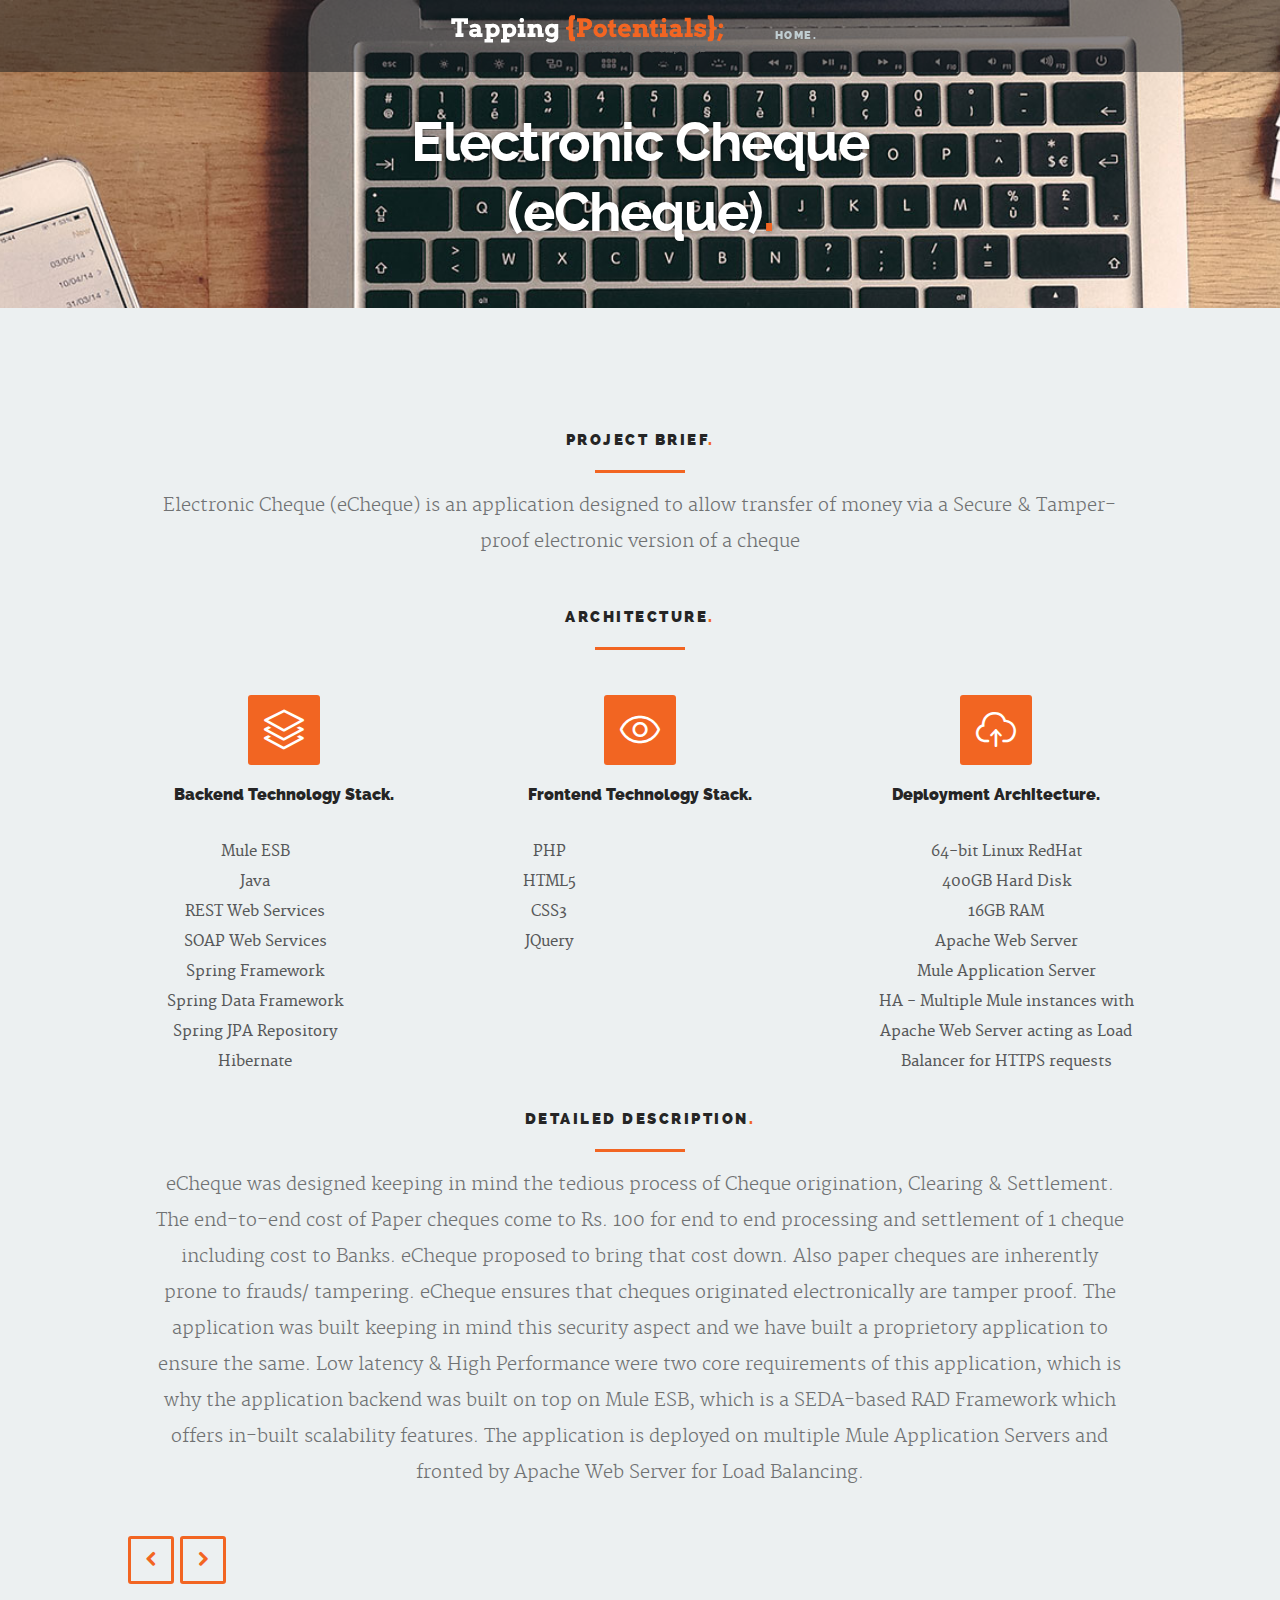
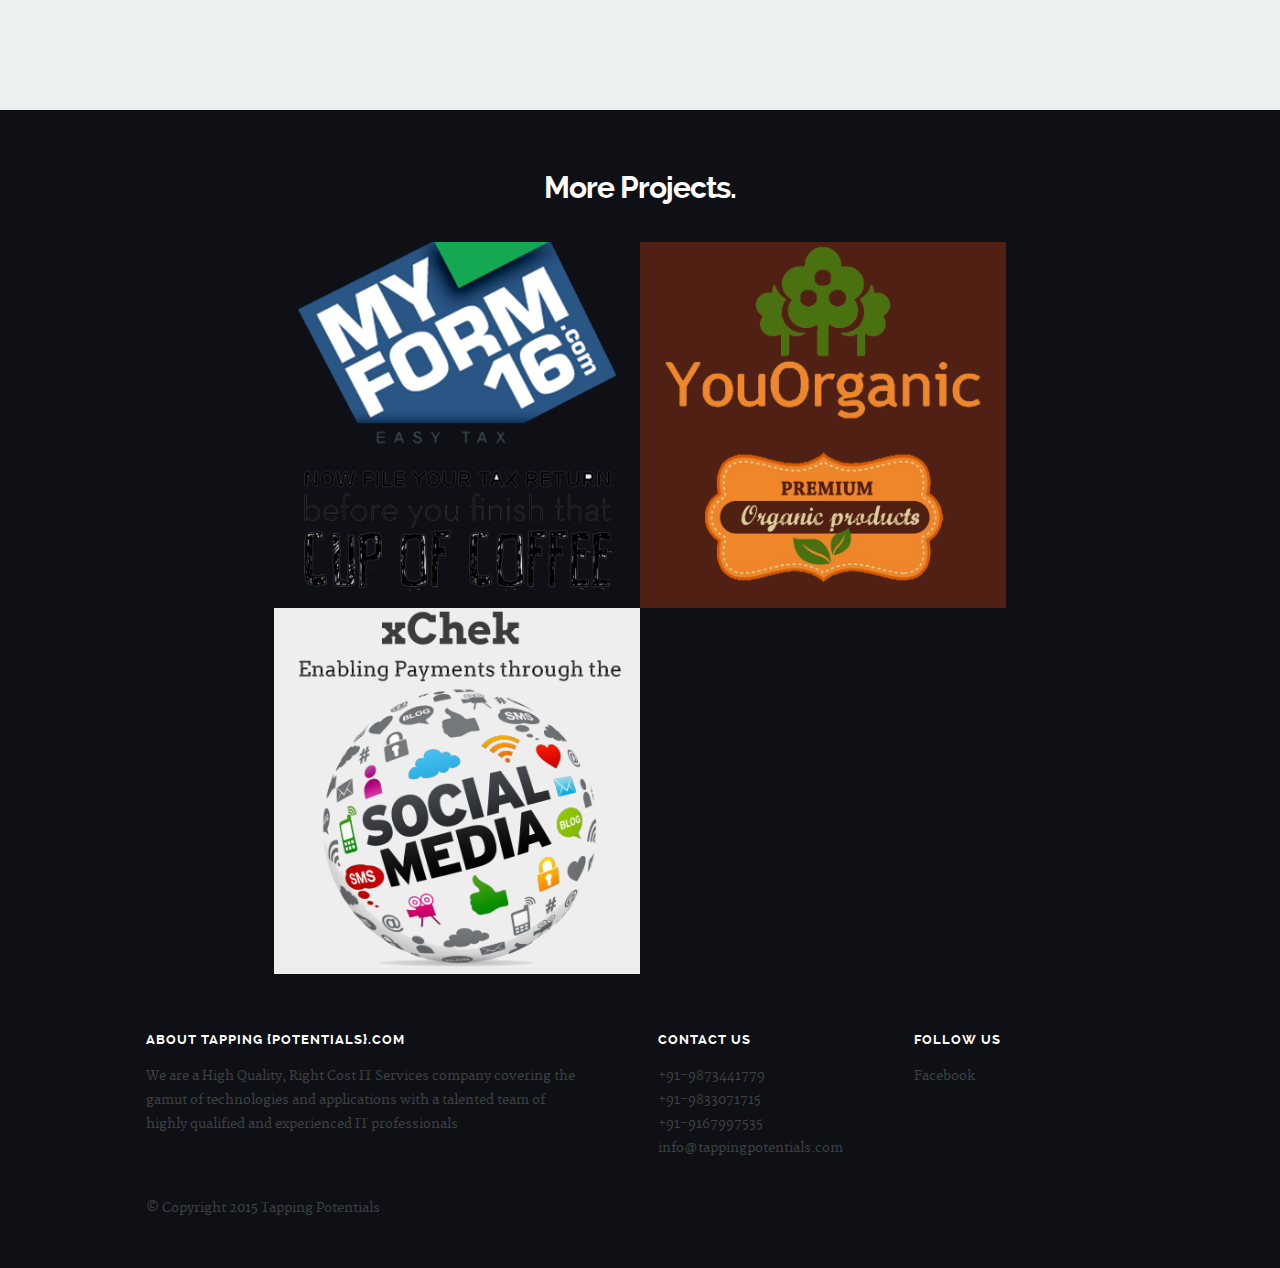
==== portfolio-echeque.html @ d3e8abca "First checkin of website" ====
<!DOCTYPE html>
<!--[if lt IE 8 ]><html class="no-js ie ie7" lang="en"> <![endif]-->
<!--[if IE 8 ]><html class="no-js ie ie8" lang="en"> <![endif]-->
<!--[if IE 9 ]><html class="no-js ie ie9" lang="en"> <![endif]-->
<!--[if (gte IE 9)|!(IE)]><!--><html class="no-js" lang="en"> <!--<![endif]-->
<head>

   <!--- Basic Page Needs
   ================================================== -->
   <meta charset="utf-8">
	<title>Portfolio - Electronic Cheque</title>
	<meta name="description" content="">  
	<meta name="author" content="">

   <!-- Mobile Specific Metas
   ================================================== -->
	<meta name="viewport" content="width=device-width, initial-scale=1, maximum-scale=1">

	<!-- CSS
    ================================================== -->
   <link rel="stylesheet" href="css/base.css">
	<link rel="stylesheet" href="css/main.css">
   <link rel="stylesheet" href="css/media-queries.css">         

   <!-- Script
   =================================================== -->
	<script src="js/modernizr.js"></script>

   <!-- Favicons
	=================================================== -->
	<link rel="shortcut icon" href="favicon.png" >

</head>

<body>

   <div id="top"></div>
   <div id="preloader"> 
	   <div id="status">
         <img src="images/loader.gif" height="60" width="60" alt="">
         <div class="loader">Loading...</div>
      </div>
   </div>

   <!-- Header
   =================================================== -->
   <header id="main-header">

   	<div class="row header-inner">

	      <div class="logo">
	         <a href="index.html">Tapping {Potentials}; - Portfolio</a>
	      </div>

	      <nav id="nav-wrap">         
	         
	         <a class="mobile-btn" href="#nav-wrap" title="Show navigation">
	         	<span class='menu-text'>Show Menu</span>
	         	<span class="menu-icon"></span>
	         </a>
         	<a class="mobile-btn" href="#" title="Hide navigation">
         		<span class='menu-text'>Hide Menu</span>
         		<span class="menu-icon"></span>
         	</a>         

	         <ul id="nav" class="nav">
	            <li><a href="index.html#hero">Home.</a></li>
	         </ul> 

	      </nav> <!-- /nav-wrap -->	      

	   </div> <!-- /header-inner -->

   </header>


   <!-- Page Title
   ================================================== -->
   <section id="page-title">	
   	  
		<div class="row">

			<div class="twelve columns">

				<h1>Electronic Cheque (eCheque)<span>.</span></h1>

			</div>			    

		</div> <!-- /row -->	   

   </section> <!-- /page-title -->

   <section id="software">

   	<div class="row section-head">

      <div class="row about-content"> 

   		<div class="twelve columns">

	         <h1>Project Brief<span>.</span></h1>

	         <hr />

	         <p>Electronic Cheque (eCheque) is an application designed to allow transfer of money via a Secure & Tamper-proof electronic version of a cheque
	         </p>
<br/>
	         <h1>Architecture<span>.</span></h1>

	         <hr />

		<div class="row">

      	<div class="twelve columns">

	      	<div class="service-list bgrid-third s-bgrid-half mob-bgrid-whole">

	      		<div class="bgrid">

	               <div class="icon-part">
	               	<span class="icon-layers"></span>
	               </div>

	               <h3>Backend Technology Stack.</h3>

	               <div class="service-content columns">	                  
					   <ul>
						<li>Mule ESB</li>
						<li>Java</li>
						<li>REST Web Services</li>
						<li>SOAP Web Services</li>
						<li>Spring Framework</li>
						<li>Spring Data Framework</li>
						<li>Spring JPA Repository</li>
						<li>Hibernate</li>
					</ul>
	               </div>      

	            </div> <!-- /bgrid -->

	      		<div class="bgrid">

	               <div class="icon-part">
	               	<span class="icon-eye"></span>
	               </div>

	               <h3>Frontend Technology Stack.</h3>

	               <div class="service-content columns">	                  
					   <ul>
						<li>PHP</li>
						<li>HTML5</li>
						<li>CSS3</li>
						<li>JQuery</li>
					</ul>
	               </div>      

	            </div> <!-- /bgrid -->

	      		<div class="bgrid">

	               <div class="icon-part">
	               	<span class="icon-cloud-upload"></span>
	               </div>

	               <h3>Deployment Architecture.</h3>

	               <div class="service-content columns">	                  
					   <ul>
						<li>64-bit Linux RedHat</li>
						<li>400GB Hard Disk</li>
						<li>16GB RAM</li>
						<li>Apache Web Server</li>
						<li>Mule Application Server</li>
						<li>HA - Multiple Mule instances with Apache Web Server acting as Load Balancer for HTTPS requests</li>
					</ul>
	               </div>      

	            </div> <!-- /bgrid -->

			</div> <!-- /service-list -->

	      </div> <!-- /twelve -->

      </div> <!-- /row -->      

	         <h1>Detailed Description<span>.</span></h1>

	         <hr />
			 <p>eCheque was designed keeping in mind the tedious process of Cheque origination, Clearing & Settlement. The end-to-end cost of Paper cheques come to Rs. 100 for end to end processing and settlement of 1 cheque including cost to Banks. eCheque proposed to bring that cost down. Also paper cheques are inherently prone to frauds/ tampering. eCheque ensures that cheques originated electronically are tamper proof. The application was built keeping in mind this security aspect and we have built a proprietory application to ensure the same. Low latency & High Performance were two core requirements of this application, which is why the application backend was built on top on Mule ESB, which is a SEDA-based RAD Framework which offers in-built scalability features. The application is deployed on multiple Mule Application Servers and fronted by Apache Web Server for Load Balancing.
			 </p>
         </div>

      </div>

		<div class="pagenav group">
			  <span class="prev"><a href="portfolio-xchek.html" rel="prev" title="Social Payments">Previous</a></span>
			<span class="next"><a href="portfolio-myform16.html" rel="next" title="MyForm16.com">Next</a></span>  				   
		</div>  										   
	         
   </section> <!-- /services -->   



		<div class="row more-projects">

		   <h1 style="color: white">More Projects.</h1> 

			<div class="tab-whole nine columns centered">

	         <div id="portfolio-wrapper" class="bgrid-half tab-bgrid-halfgroup">

	            <div class="bgrid item">
	               <div class="item-wrap">

	                  <a href="portfolio-myform16.html">
                        <img src="images/portfolio/myform16.png" alt="MyForm16.com">
                        <div class="overlay">
                        	<div class="portfolio-item-meta">
          					      <h5>MyForm16.com</h5>
                              <p>Income Tax eFiling simplified</p>
          					   </div>
                        </div>                       
                     </a>

	               </div>
	          	</div> <!-- item end -->

	          	<div class="bgrid item">
	               <div class="item-wrap">

	                  <a href="portfolio-youorganic.html">
                        <img src="images/portfolio/youorganic.png" alt="YouOrganic.in">                      
                        <div class="overlay">
                        	<div class="portfolio-item-meta">
          					      <h5>YouOrganic.in</h5>
                              <p>Organic Products</p>
          					   </div>
                        </div>                        
                     </a>

	               </div>
	          	</div> <!-- /item -->

	            <div class="bgrid stack item">
	               <div class="item-wrap">

	                 <a href="portfolio-xchek.html">                        
                        <img src="images/portfolio/xchek.png" alt="Social Payments">                       
                        <div class="overlay">
                        	<div class="portfolio-item-meta">
          					      <h5>xChek</h5>
                              <p>ePayments through Social Media</p>
          					   </div>
                        </div>                        
                     </a>    

	               </div>
	         	</div> <!-- item end -->

	         </div> <!-- /portfolio-wrapper -->

	      </div> <!-- /nine -->

		</div> <!-- /more-projects --> 

   </section> <!-- /content -->  


   <!-- Footer
   ================================================== -->
   <footer>

      <div class="row">       

         <div class="six columns tab-whole footer-about">
				
				<h3>About Tapping {Potentials}.com</h3>
               
            <p>We are a High Quality, Right Cost IT Services company covering the gamut of technologies and applications with a talented team of highly qualified and experienced IT professionals
            </p>

         </div> <!-- /footer-about -->

         <div class="six columns tab-whole right-cols">

            <div class="row">

               <div class="columns">
                  <h3 class="address">Contact Us</h3>
                  <ul>
                    <li><a href="tel:9833071715">+91-9873441779</a></li>
                    <li><a href="tel:9833071715">+91-9833071715</a></li>
                    <li><a href="tel:1234567890">+91-9167997535</a></li>
                    <li><a href="mailto:info@tappingpotentials.com">info@tappingpotentials.com</a></li>
                  </ul>                  
               </div> <!-- /columns -->             

               <div class="columns last">
                  <h3 class="contact">Follow Us</h3>

                  <ul>
                     <li><a href="#">Facebook</a></li>
                  </ul>
                  
               </div> <!-- /columns --> 

            </div> <!-- /Row(nested) -->

         </div>

         <p class="copyright">&copy; Copyright 2015 Tapping Potentials</a></p>        

         <div id="go-top">
            <a class="smoothscroll" title="Back to Top" href="#hero"><span>Top</span><i class="fa fa-long-arrow-up"></i></a>
         </div>

      </div> <!-- /row -->

   </footer> <!-- /footer -->


   <!-- Java Script
   ================================================== -->
   <script src="http://ajax.googleapis.com/ajax/libs/jquery/1.10.2/jquery.min.js"></script>
   <script>window.jQuery || document.write('<script src="js/jquery-1.10.2.min.js"><\/script>')</script>
   <script type="text/javascript" src="js/jquery-migrate-1.2.1.min.js"></script>   
   <script src="js/jquery.flexslider.js"></script>
   <script src="js/jquery.fittext.js"></script>
   <script src="js/backstretch.js"></script> 
   <script src="js/waypoints.js"></script>  
   <script src="js/main.js"></script>

</body>

</html>
---- css/base.css ----
/* =================================================================== */
/* 
/*  Puremedia v1.0 Base Stylesheet
/*  url:styleshout.com
/*  10-09-2014
/*
/*  ------------------------------------------------------------------ 
  
    TOC: 
    a. Reset
    b. Basic Setup Styles
    c. Typography  
    d. Media
    e. Grid
    f. MISC
  
/* =================================================================== */

/* 
/* a. Reset - normalize.css v3.0.1 | MIT License | git.io/normalize
/* =================================================================== */
html {
	font-family: sans-serif;
	-ms-text-size-adjust: 100%;
	-webkit-text-size-adjust: 100%;
}
body {
	margin: 0;
}
article, aside, details, figcaption, figure, footer, header, hgroup, main, nav, section, summary {
	display: block;
}
audio, canvas, progress, video {
	display: inline-block;
	vertical-align: baseline;
}
audio:not([controls]) {
	display: none;
	height: 0;
}
[hidden], template {
	display: none;
}
a {
	background: transparent;
}
a:active, a:hover {
	outline: 0;
}
abbr[title] {
	border-bottom: 1px dotted;
}
b, strong {
	font-weight: bold;
}
dfn {
	font-style: italic;
}
h1 {
	font-size: 2em;
	margin: 0.67em 0;
}
mark {
	background: #ff0;
	color: #000;
}
small {
	font-size: 80%;
}
sub, sup {
	font-size: 75%;
	line-height: 0;
	position: relative;
	vertical-align: baseline;
}
sup {
	top: -0.5em;
}
sub {
	bottom: -0.25em;
}
img {
	border: 0;
}
svg:not(:root) {
	overflow: hidden;
}
figure {
	margin: 1em 40px;
}
hr {
	-moz-box-sizing: content-box;
	box-sizing: content-box;
	height: 0;
}
pre {
	overflow: auto;
}
code, kbd, pre, samp {
	font-family: monospace, monospace;
	font-size: 1em;
}
button, input, optgroup, select, textarea {
	color: inherit;
	font: inherit;
	margin: 0;
}
button {
	overflow: visible;
}
button, select {
	text-transform: none;
}
button, html input[type="button"], input[type="reset"], input[type="submit"] {
	-webkit-appearance: button;
	cursor: pointer;
}
button[disabled], html input[disabled] {
	cursor: default;
}
button::-moz-focus-inner, input::-moz-focus-inner {
	border: 0;
	padding: 0;
}
input {
	line-height: normal;
}
input[type="checkbox"], input[type="radio"] {
	box-sizing: border-box;
	padding: 0;
}
input[type="number"]::-webkit-inner-spin-button, input[type="number"]::-webkit-outer-spin-button {
	height: auto;
}
input[type="search"] {
	-webkit-appearance: textfield;
	-moz-box-sizing: content-box;
	-webkit-box-sizing: content-box;
	box-sizing: content-box;
}
input[type="search"]::-webkit-search-cancel-button, input[type="search"]::-webkit-search-decoration {
	-webkit-appearance: none;
}
fieldset {
	border: 1px solid #c0c0c0;
	margin: 0 2px;
	padding: 0.35em 0.625em 0.75em;
}
legend {
	border: 0;
	padding: 0;
}
textarea {
	overflow: auto;
}
optgroup {
	font-weight: bold;
}
table {
	border-collapse: collapse;
	border-spacing: 0;
}
td, th {
	padding: 0;
}

/* 
/* b. Basic Setup Styles - Top Elements
/* =================================================================== */
*, *:before, *:after {
	-webkit-box-sizing: border-box;
	-moz-box-sizing: border-box;
	box-sizing: border-box;
}
html {
	-webkit-font-smoothing: antialiased;
	-moz-osx-font-smoothing: grayscale;
	font-size: 62.5%;
}
body {
	font-weight: normal;
	line-height: 1;
	text-rendering: optimizeLegibility;
}

/* 
/* c. Typography
====================================================================== */
div, dl, dt, dd, ul, ol, li, h1, h2, h3, h4, h5, h6, pre, form, p, blockquote, th, td {
	margin: 0;
	padding: 0;
}
h1, h2, h3, h4, h5, h6 {
	text-rendering: optimizeLegibility;
	line-height: 1.2;
}
hr {
	border: solid #ddd;
	border-width: 1px 0 0;
	clear: both;
	margin: 11px 0 24px;
	height: 0;
}
em, i {
	font-style: italic;
	line-height: inherit;
}
strong, b {
	font-weight: bold;
	line-height: inherit;
}
small {
	font-size: 60%;
	line-height: inherit;
}
ul {
	list-style: none;
}
ol {
	list-style: decimal;
}
ol, ul.square, ul.circle, ul.disc {
	margin-left: 17px;
}
ul.square {
	list-style: square;
}
ul.circle {
	list-style: circle;
}
ul.disc {
	list-style: disc;
}
ul li {
	padding-left: 4px;
}
ul ul, ul ol, ol ol, ol ul {
	margin: 3px 0 3px 17px;
}

/* links
---------------------------------------------------------------------- */
a {
	text-decoration: none;
	line-height: inherit;
}
a img {
	border: none;
}
a:focus {
	outline: none;
}
p a, p a:visited {
	line-height: inherit;
}

/* 
/* d. Media
/* =================================================================== */
img, video, embed, object {
	max-width: 100%;
	height: auto;
}
object, embed {
	height: 100%;
}
img {
	-ms-interpolation-mode: bicubic;
}

/* 
/* e. Grid
===================================================================== */
.row {
	width: 94%;
	max-width: 1024px;
	margin: 0 auto;
}
.ie8 .row {
	width: 1024px;
}
.narrow .row {
	max-width: 980px;
}
.row .row {
	width: auto;
	max-width: none;
	margin-left: -18px;
	margin-right: -18px;
}
.row:before, .row:after {
	content: "";
	display: table;
}
.row:after {
	clear: both;
}
.column, .columns, .bgrid {
	position: relative;
	padding: 0 18px;
	min-height: 1px;
	float: left;
}
.column.centered, .columns.centered {
	float: none;
	margin: 0 auto;
}
.row.collapsed > .column, .row.collapsed > .columns, .column.collapsed, .columns.collapsed {
	padding: 0;
}
[class*="column"] + [class*="column"]:last-child {
	float: right;
}
[class*="column"] + [class*="column"].end {
	float: right;
}
.one, .row .one {
	width: 8.33333%;
}
.two, .row .two {
	width: 16.66667%;
}
.three, .row .three {
	width: 25%;
}
.four, .row .four {
	width: 33.33333%;
}
.five, .row .five {
	width: 41.66667%;
}
.six, .row .six {
	width: 50%;
}
.seven, .row .seven {
	width: 58.33333%;
}
.eight, .row .eight {
	width: 66.66667%;
}
.nine, .row .nine {
	width: 75%;
}
.ten .row .ten {
	width: 83.33333%;
}
.eleven, .row .eleven {
	width: 91.66667%;
}
.twelve, .row .twelve {
	width: 100%;
}

/* tablets
--------------------------------------------------------------- */
@media screen and (max-width:768px) {
	.row {
		width: auto;
		padding-left: 30px;
		padding-right: 30px;
	}
	.row .row {
		padding-left: 0;
		padding-right: 0;
		margin-left: -15px;
		margin-right: -15px;
	}
	.column, .columns {
		padding: 0 15px;
	}
	.tab-fourth, .row .tab-fourth {
		width: 25%;
	}
	.tab-third, .row .tab-third {
		width: 33.33333%;
	}
	.tab-half, .row .tab-half {
		width: 50%;
	}
	.tab-2thirds, .row .tab-2thirds {
		width: 66.66667%;
	}
	.tab-3fourths, .row .tab-3fourths {
		width: 75%;
	}
	.tab-whole, .row .tab-whole {
		width: 100%;
	}
}

/* mobile
--------------------------------------------------------------- */
@media screen and (max-width:600px) {
	.row {
		padding-left: 25px;
		padding-right: 25px;
	}
	.row .row {
		margin-left: -10px;
		margin-right: -10px;
	}
	.column, .columns {
		padding: 0 10px;
	}
	.mob-fourth, .row .mob-fourth {
		width: 25%;
	}
	.mob-half, .row .mob-half {
		width: 50%;
	}
	.mob-3fourths, .row .mob-3fourths {
		width: 75%;
	}
	.mob-whole, .row .mob-whole {
		width: 100%;
	}
}

/* small mobile devices
--------------------------------------------------------------- */
@media screen and (max-width:400px) {
	.row {
		padding-left: 30px;
		padding-right: 30px;
	}
	.row .row {
		padding-left: 0;
		padding-right: 0;
		margin-left: 0;
		margin-right: 0;
	}
	.column, .columns {
		width: auto !important;
		float: none !important;
		margin-left: 0;
		margin-right: 0;
		clear: both;
		padding: 0;
	}
	[class*="column"] + [class*="column"]:last-child {
		float: none;
	}
}

/* larger screens
--------------------------------------------------------------- */
@media screen and (min-width:1200px) {
	.wide .wrap {
		max-width: 1180px;
	}
}


/* block grids
--------------------------------------------------------------- */
.bgrid-sixth .bgrid {
	width: 16.66667%;
}
.bgrid-fourth .bgrid {
	width: 25%;
}
.bgrid-third .bgrid {
	width: 33.33333%;
}
.bgrid-half .bgrid {
	width: 50%;
}
.bgrid {
	padding: 0;
}

/* Clearing for block grid columns. Allows columns with
different heights to align properly. */
.first {
	clear: both;
}

/* first column in large(default) screen - for IE8 */
.bgrid-sixth .bgrid:nth-child(6n+1), .bgrid-fourth .bgrid:nth-child(4n+1), .bgrid-third .bgrid:nth-child(3n+1), .bgrid-half .bgrid:nth-child(2n+1) {
	clear: both;
}

/* smaller screens */
@media screen and (max-width:900px) {
	/* block grids for small screens */
	.s-bgrid-sixth .bgrid {
		width: 16.66667%;
	}
	.s-bgrid-fourth .bgrid {
		width: 25%;
	}
	.s-bgrid-third .bgrid {
		width: 33.33333%;
	}
	.s-bgrid-half .bgrid {
		width: 50%;
	}
	.s-bgrid-whole .bgrid {
		width: 100%;
		clear: both;
	}
	.first, [class*="bgrid-"] .bgrid:nth-child(n) {
		clear: none;
	}
	.s-bgrid-sixth .bgrid:nth-child(6n+1), .s-bgrid-fourth .bgrid:nth-child(4n+1), .s-bgrid-third .bgrid:nth-child(3n+1), .s-bgrid-half .bgrid:nth-child(2n+1) {
		clear: both;
	}
}

/* tablets */
@media screen and (max-width:768px) {
	.tab-bgrid-sixth .bgrid {
		width: 16.66667%;
	}
	.tab-bgrid-fourth .bgrid {
		width: 25%;
	}
	.tab-bgrid-third .bgrid {
		width: 33.33333%;
	}
	.tab-bgrid-half .bgrid {
		width: 50%;
	}
	.tab-bgrid-whole .bgrid {
		width: 100%;
		clear: both;
	}
	.first, [class*="tab-bgrid-"] .bgrid:nth-child(n) {
		clear: none;
	}
	.tab-bgrid-sixth .bgrid:nth-child(6n+1), .tab-bgrid-fourth .bgrid:nth-child(4n+1), .tab-bgrid-third .bgrid:nth-child(3n+1), .tab-bgrid-half .bgrid:nth-child(2n+1) {
		clear: both;
	}
}

/* mobile devices */
@media screen and (max-width:600px) {
	.mob-bgrid-sixth .bgrid {
		width: 16.66667%;
	}
	.mob-bgrid-fourth .bgrid {
		width: 25%;
	}
	.mob-bgrid-third .bgrid {
		width: 33.33333%;
	}
	.mob-bgrid-half .bgrid {
		width: 50%;
	}
	.mob-bgrid-whole .bgrid {
		width: 100%;
		clear: both;
	}
	.first, [class*="mob-bgrid-"] .bgrid:nth-child(n) {
		clear: none;
	}
	.mob-bgrid-sixth .bgrid:nth-child(6n+1), .mob-bgrid-fourth .bgrid:nth-child(4n+1), .mob-bgrid-third .bgrid:nth-child(3n+1), .mob-bgrid-half .bgrid:nth-child(2n+1) {
		clear: both;
	}
}

/* stack on small mobile devices */
@media screen and (max-width:400px) {
	.stack .bgrid {
		width: auto !important;
		float: none !important;
		margin-left: 0;
		margin-right: 0;
		clear: both;
	}
}

/* 
/* f. MISC
===================================================================== */

/* Clearing - (http://nicolasgallagher.com/micro-clearfix-hack/
--------------------------------------------------------------------- */
.group:before, .group:after {
	content: "";
	display: table;
}
.group:after {
	clear: both;
}

/* Misc Helper Styles
--------------------------------------------------------------------- */
.hidden {
	display: none;
}
.remove-bottom {
	margin-bottom: 0;
}
.half-bottom {
	margin-bottom: 15px !important;
}
.add-bottom {
	margin-bottom: 30px !important;
}
.no-border {
	border: none;
}
.text-center {
	text-align: center;
}
.text-left {
	text-align: left;
}
.text-right {
	text-align: right;
}
.pull-left {
	float: left;
}
.pull-right {
	float: right;
}
.align-center {
	margin-left: auto;
	margin-right: auto;
	text-align: center;
}
---- css/main.css ----
/* =================================================================== */
/* 
/*  Puremedia v1.0 Main Stylesheet
/*  url:styleshout.com
/*  10-10-2014
/*
/*  ------------------------------------------------------------------ 

    TOC: 
    a. Webfonts and Iconfonts
    b. Document Setup
    c. Forms  
    d. Preloader
    e. Buttons
    f. Other Components
    g. Header Styles
    h. Content Styles
    i. Footer Styles
    j. Common and shared styles
    k. Hero Section
    l. Portfolio Section
    m. Services Section
    n. About Section
    o. Journal Section
    p. Contact Section
    q. Blog Entry
    r. Portfolio Entry

/* =================================================================== */

/* 
/* a. Webfonts and Iconfonts
/* =================================================================== */
@import url("fonts.css");
@import url("font-awesome/css/font-awesome.min.css");
@import url("simple-line-icons/simple-line-icons.css");

/* 
/* b. Document Setup
/* =================================================================== */

/* Body
---------------------------------------------------------------------- */
body {
	background: #0e1015;
	font: 15px/30px "merriweather-regular", serif;
	font-weight: normal;
	color: #575859;
}

/* Links
---------------------------------------------------------------------- */
a, a:visited {
	color: #f26522;
	-moz-transition: all 0.3s ease-in-out;
	-o-transition: all 0.3s ease-in-out;
	-webkit-transition: all 0.3s ease-in-out;
	-ms-transition: all 0.3s ease-in-out;
	transition: all 0.3s ease-in-out;
}
a:hover, a:focus {
	color: black;
}

/* Typography
--------------------------------------------------------------------- */
h1, h2, h3, h4, h5, h6 {
	font-family: "raleway-bold", sans-serif;
	color: #252525;
	font-style: normal;
	text-rendering: optimizeLegibility;
	margin: 18px 0 15px;
}
h1 a, h2 a, h3 a, h4 a, h5 a, h6 a {
	font-weight: inherit;
}
h1 {
	font-size: 30px;
	line-height: 36px;
	margin-top: 0;
	letter-spacing: -1px;
}
h2 {
	font-size: 24px;
	line-height: 30px;
}
h3 {
	font-size: 20px;
	line-height: 30px;
}
h4 {
	font-size: 17px;
	line-height: 30px;
}
h5 {
	font-size: 14px;
	line-height: 30px;
	margin-top: 15px;
	text-transform: uppercase;
	letter-spacing: 1px;
}
h6 {
	font-size: 13px;
	line-height: 30px;
	margin-top: 15px;
	text-transform: uppercase;
	letter-spacing: 1px;
}
p {
	margin: 15px 0 15px 0;
}
p img {
	margin: 0;
}
p.lead {
	font: 17px/33px "merriweather-light", serif;
	color: #707273;
}
em {
	font: 15px/30px "merriweather-italic", serif;
	font-style: normal;
}
strong, b {
	font: 15px/30px "merriweather-bold", serif;
	font-weight: normal;
}
small {
	font-size: 11px;
	line-height: inherit;
}
blockquote {
	margin: 18px 0px;
	padding-left: 40px;
	position: relative;
}
blockquote:before {
	content: "\201C";
	opacity: 0.45;
	font-size: 80px;
	line-height: 0px;
	margin: 0;
	font-family: arial, sans-serif;
	position: absolute;
	top: 30px;
	left: 0;
}
blockquote p {
	font-family: georgia, serif;
	font-style: italic;
	padding: 0;
	font-size: 18px;
	line-height: 30px;
}
blockquote cite {
	display: block;
	font-size: 12px;
	font-style: normal;
	line-height: 18px;
}
blockquote cite:before {
	content: "\2014 \0020";
}
blockquote cite a, blockquote cite a:visited {
	color: #707273;
	border: none;
}
abbr {
	font-family: "merriweather-bold", serif;
	font-variant: small-caps;
	text-transform: lowercase;
	letter-spacing: .5px;
	color: #7d7e80;
}
pre, code {
	font-family: Consolas, "Andale Mono", Courier, "Courier New", monospace;
}
pre {
	white-space: pre;
	white-space: pre-wrap;
	word-wrap: break-word;
}
code {
	padding: 3px;
	background: #ecf0f1;
	color: #707273;
	border-radius: 3px;
}
del {
	text-decoration: line-through;
}
abbr[title], dfn[title] {
	border-bottom: 1px dotted;
	cursor: help;
}
mark {
	background: #FFF49B;
	color: #000;
}
hr {
	border: solid white;
	border-width: 1px 0 0;
	clear: both;
	margin: 23px 0 12px;
	height: 0;
}

/* Lists
--------------------------------------------------------------------- */
ul, ol {
	margin-top: 15px;
	margin-bottom: 15px;
}
ul {
	list-style: none;
	margin-left: 17px;
}
dl {
	margin: 0 0 15px 0;
}
dt {
	margin: 0;
	color: #f26522;
}
dd {
	margin: 0 0 0 20px;
}

/* Floated Image
--------------------------------------------------------------------- */
img.pull-right {
	margin: 12px 0px 0px 18px;
}
img.pull-left {
	margin: 12px 18px 0px 0px;
}

/* 
/* c. Forms
/* =================================================================== */
form {
	margin-bottom: 24px;
}
fieldset {
	margin: 0 0 24px 0;
	padding: 0;
	border: none;
}
input, button {
	-webkit-font-smoothing: antialiased;
}
input[type="text"], 
input[type="password"], 
input[type="email"], 
textarea, 
select {
	display: block;
	padding: 12px 15px;
	margin: 0 0 12px 0;
	border: 0;
	outline: none;
	vertical-align: middle;
	color: #a3a4a6;
	font-family: "raleway-regular", sans-serif;
	font-size: 14px;
	line-height: 24px;
	border-radius: 3px;
	max-width: 100%;
	background: transparent;
	border: 3px solid #a9aaab;
}
textarea {
	min-height: 162px;
}
input[type="text"]:focus, 
input[type="password"]:focus, 
input[type="email"]:focus, 
textarea:focus {
	background: white;
}
label, legend {
	font: 15px/30px "raleway-bold", sans-serif;
	margin: 12px 0;
	color: #252525;
	display: block;
}
label span, legend span {
	color: #575859;
	font: 15px/30px "merriweather-bold", serif;
}
input[type="checkbox"], input[type="radio"] {
	font-size: 15px;
	color: #575859;
}
input[type="checkbox"] {
	display: inline;
}

/* 
/* d. Preloader
/* =================================================================== */
#preloader {
	position: fixed;
	top: 0;
	left: 0;
	right: 0;
	bottom: 0;
	background: #12151b;
	z-index: 99999;
	height: 100%;
}
.no-js #preloader {
	display: none;
}

#status {
	position: absolute;
	left: 50%;
	top: 50%;
	width: 60px;
	height: 60px;
	margin: -30px 0 0 -30px;
	padding: 0;
}
#status img {
	display: none;
}

.loader {
	margin: 0 auto;
	font-size: 10px;
	position: relative;
	text-indent: -9999em;
	border-top: 1.1em solid rgba(255, 255, 255, 0.2);
	border-right: 1.1em solid rgba(255, 255, 255, 0.2);
	border-bottom: 1.1em solid rgba(255, 255, 255, 0.2);
	border-left: 1.1em solid #f26522;
	-webkit-animation: load 1.1s infinite linear;
	animation: load 1.1s infinite linear;
}
.loader, .loader:after {
	border-radius: 50%;
	width: 60px;
	height: 60px;
}
@-webkit-keyframes load {
	0% {
		-webkit-transform: rotate(0deg);
		transform: rotate(0deg);
	}
	100% {
		-webkit-transform: rotate(360deg);
		transform: rotate(360deg);
	}
}
@keyframes load {
	0% {
		-webkit-transform: rotate(0deg);
		transform: rotate(0deg);
	}
	100% {
		-webkit-transform: rotate(360deg);
		transform: rotate(360deg);
	}
}

/* for ie8 */
.ie8 #status img {
	display: block;
}
.ie8 .loader {
	display: none;
}


/* 
/* e. Buttons
/* =================================================================== */
.button, 
.button:visited, 
button, 
input[type="submit"], 
input[type="reset"], 
input[type="button"] {
	display: inline-block;
	font: 15px/30px "raleway-bold", sans-serif;
	padding: 9px 16px;
	margin: 0 3px 6px 0;
	background: #818fab;
	color: white;
	text-decoration: none;
	cursor: pointer;
	height: auto;
	text-align: center;
	border: none;
	border-radius: 3px;
	-webkit-appearance: none;
	-webkit-font-smoothing: inherit;	
	-moz-transition: all 0.3s ease-in-out;
	-o-transition: all 0.3s ease-in-out;
	-webkit-transition: all 0.3s ease-in-out;
	-ms-transition: all 0.3s ease-in-out;
	transition: all 0.3s ease-in-out;
}
.button:hover, 
button:hover, 
input[type="submit"]:hover, 
input[type="reset"]:hover, 
input[type="button"]:hover {
	background: #647495;
	color: white;
}
.button.primary, button.primary {
	background: #f26522;
}
.button.primary:hover, button.primary:hover {
	background: #e3520d;
}
button.medium, .button.medium {
	font: 15px/30px "raleway-bold", sans-serif;
	padding: 12px 18px !important;
}
button.large, .button.large {
	font: 15px/30px "raleway-bold", sans-serif;
	padding: 15px 20px !important;
}
button.round, .button.round {
	padding-left: 20px !important;
	padding-right: 20px !important;
	border-radius: 1000px;
	background-clip: padding-box;
}
button.stroke, .button.stroke {
	background: transparent !important;
	border: 3px solid transparent;
}
button.full-width, .button.full-width {
	width: 100%;
	margin-right: 0;
}

.button.pink {
	background: #ffadcb;
}
.button.pink:hover {
	background: #ff94bb;
}
.button.blue {
	background: #72bbf0;
}
.button.blue:hover {
	background: #5bb0ee;
}
.button.black {
	background: #2e3236;
}
.button.black:hover {
	background: #222528;
}
.button.yellow {
	background: #ffd900;
}
.button.yellow:hover {
	background: #f0cc00;
}
.button.red {
	background: #ff6163;
}
.button.red:hover {
	background: #ff474a;
}
.button.green {
	background: #9bc724;
}
.button.green:hover {
	background: #8ab120;
}
.button.grey {
	background: #8d8e91;
}
.button.grey:hover {
	background: #808184;
}
.button.purple {
	background: #b482c9;
}
.button.purple:hover {
	background: #a970c1;
}
.button.orange {
	background: #f5731c;
}
.button.orange:hover {
	background-color: #ed650a;
}
.button.stroke.pink {
	border-color: #ffadcb;
	color: #ffadcb;
}
.button.stroke.pink:hover {
	background: #ffadcb !important;
	color: #fff;
}
.button.stroke.blue {
	border-color: #72bbf0;
	color: #72bbf0;
}
.button.stroke.blue:hover {
	background: #72bbf0 !important;
	color: #fff;
}
.button.stroke.black {
	border-color: #2e3236;
	color: #2e3236;
}
.button.stroke.black:hover {
	background: #2e3236 !important;
	color: #fff;
}
.button.stroke.yellow {
	border-color: #ffd900;
	color: #ffd900;
}
.button.stroke.yellow:hover {
	background: #ffd900 !important;
	color: #fff;
}
.button.stroke.red {
	border-color: #ff6163;
	color: #ff6163;
}
.button.stroke.red:hover {
	background: #ff6163 !important;
	color: #fff;
}
.button.stroke.green {
	border-color: #9bc724;
	color: #9bc724;
}
.button.stroke.green:hover {
	background: #9bc724 !important;
	color: #fff;
}
.button.stroke.grey {
	border-color: #8d8e91;
	color: #8d8e91;
}
.button.stroke.grey:hover {
	background: #8d8e91 !important;
	color: #fff;
}
.button.stroke.purple {
	border-color: #b482c9;
	color: #b482c9;
}
.button.stroke.purple:hover {
	background: #b482c9 !important;
	color: #fff;
}
.button.stroke.orange {
	border-color: #f5731c;
	color: #f5731c;
}
.button.stroke.orange:hover {
	background: #f5731c !important;
	color: #fff;
}
button::-moz-focus-inner, input::-moz-focus-inner {
	border: 0;
	padding: 0;
}


/* 
/* f. Other Components
/* ================================================================== */

/* Alert Boxes
/* ------------------------------------------------------------------ */
.alert-box {
	padding: 21px 40px 21px 30px;
	position: relative;
	margin-bottom: 24px;
	border-radius: 3px;
	background-clip: padding-box;
	font-family: "raleway-semibold", sans-serif;
}
.error {
	background-color: #ffd1d2;
	color: #e65153;
}
.success {
	background-color: #c8e675;
	color: #758c36;
}
.info {
	background-color: #d7ecfb;
	color: #4a95cc;
}
.notice {
	background-color: #fff099;
	color: #c16527;
}
.close {
	position: absolute;
	right: 18px;
	top: 18px;
	cursor: pointer;
}

/* Drop Cap
/* ------------------------------------------------------------------ */
.drop-cap:first-letter {
	float: left;
	margin: 0;
	padding: 14px 6px 0 0;
	font-size: 84px;
	font-family: "raleway-bold", sans-serif;
	line-height: 60px;
	text-indent: 0;
	background: transparent;
	color: inherit;
}

/* Line Definition Style Markup
/* ------------------------------------------------------------------ */
.lining dt, .lining dd {
	display: inline;
	margin: 0;
}
.lining dt + dt:before, .lining dd + dt:before {
	content: "\A";
	white-space: pre;
}
.lining dd + dd:before {
	content: ", ";
}
.lining dd + dd:before {
	content: ", ";
}
.lining dd:before {
	content: ":";
	margin-left: -0.2em;
}

/* Dictionary Definition Style Markup
/* ------------------------------------------------------------------ */
.dictionary-style dt {
	display: inline;
	counter-reset: definitions;
}
.dictionary-style dt + dt:before {
	content: ", ";
	margin-left: -0.2em;
}
.dictionary-style dd {
	display: block;
	counter-increment: definitions;
}
.dictionary-style dd:before {
	content: counter(definitions, decimal) ". ";
}

/* 
/*  Pull Quotes Markup
/*

<aside class="pull-quote">
<blockquote>
<p></p>
</blockquote>
</aside>

/*
/* --------------------------------------------------------------------- */
.pull-quote {
	position: relative;
	padding: 18px 30px 18px 0px;
}
.pull-quote:before, .pull-quote:after {
	height: 1em;
	opacity: 0.45;
	position: absolute;
	font-size: 80px;
	font-family: Arial, Sans-Serif;
}
.pull-quote:before {
	content: "\201C";
	top: 33px;
	left: 0;
}
.pull-quote:after {
	content: '\201D';
	bottom: -33px;
	right: 0;
}
.pull-quote blockquote {
	margin: 0;
}
.pull-quote blockquote:before {
	content: none;
}

/* 
/*  Stats Tab Markup

<ul class="stats-tabs">
<li><a href="#">[value]<em>[name]</em></a></li>
</ul>


/*
/* --------------------------------------------------------------------- */
.stats-tabs {
	padding: 0;
	margin: 24px 0;
}
.stats-tabs li {
	display: inline-block;
	margin: 0 10px 18px 0;
	padding: 0 10px 0 0;
	border-right: 1px solid #ccc;
}
.stats-tabs li:last-child {
	margin: 0;
	padding: 0;
	border: none;
}
.stats-tabs li a {
	display: inline-block;
	font-size: 24px;
	font-family: "raleway-bold", sans-serif;
	border: none;
	color: #252525;
}
.stats-tabs li a:hover {
	color: #f26522;
}
.stats-tabs li a em {
	display: block;
	margin: 6px 0 0 0;
	font-size: 14px;
	font-family: "raleway-regular", sans-serif;
	color: #7d7e80;
}

/* Pagination
/* ------------------------------------------------------------------ */
.pagination {
	margin: 30px auto;
	text-align: center;
}
.pagination ul li {
	display: inline-block;
	margin: 0;
	padding: 0;
}
.pagination .page-numbers {
	font: 15px/24px "raleway-bold", sans-serif;
	display: inline-block;
	padding: 6px 12px;
	height: 36px;
	margin-right: 3px;
	margin-bottom: 6px;
	color: #707273;
	background-color: #dde4e6;
	-moz-transition: all 0.3s ease-in-out;
	-o-transition: all 0.3s ease-in-out;
	-webkit-transition: all 0.3s ease-in-out;
	-ms-transition: all 0.3s ease-in-out;
	transition: all 0.3s ease-in-out;
	border-radius: 3px;
	background-clip: padding-box;
}
.pagination .page-numbers:hover {
	background: #94aab0;
	color: white;
}
.pagination .current, .pagination .current:hover {
	background-color: #f26522;
	color: white;
}
.pagination .inactive, .pagination .inactive:hover {
	background-color: #ecf0f1;
	color: #a3a4a6;
}

/* 
/* g. Header Styles
/* =================================================================== */
header {
	height: 72px;
	width: 100%;
	position: fixed;
	left: 0;
	top: 0;
	z-index: 990;
	text-align: center;
	background: #12151B;
	background: rgba(18, 21, 27, 0.5);
	-moz-transition: background 0.5s ease-in-out;
	-o-transition: background 0.5s ease-in-out;
	-webkit-transition: background 0.5s ease-in-out;
	-ms-transition: background 0.5s ease-in-out;
	transition: background 0.5s ease-in-out;
}
header .logo {
	display: inline-block;
	vertical-align: middle;
	margin: 0;
	padding: 0;
	margin-right: 15px;

	/* add position relative since z-index only applies to
	elements that have been given an explicit position */
	position: relative;
	z-index: 992;
}
header .logo a {
	display: block;
	margin: 0 20px 0 0;
	padding: 0;
	border: none;
	outline: none;
	font: 0/0 a;
	text-shadow: none;
	color: transparent;
	width: 273px;
	height: 39px;
	background-repeat: no-repeat;
	background-position: 0 0;
	background-image: url("../images/logo.png");
}
@media (-webkit-min-device-pixel-ratio:2), (min-resolution:192dpi) {
	header .logo a {
		background-image: url("../images/logo.png");
		-webkit-background-size: 273px 39px;
		-moz-background-size: 273px 39px;
		background-size: 273px 39px;
	}
}
.opaque {
	background: #12151b;
}

/* primary navigation
--------------------------------------------------------------------- */
#nav-wrap, #nav-wrap ul, #nav-wrap li, #nav-wrap a {
	margin: 0;
	padding: 0;
	border: none;
	outline: none;
}

/* nav-wrap */
#nav-wrap {
	font: 11px "raleway-heavy", sans-serif;
	text-transform: uppercase;
	letter-spacing: 1.5px;
	display: inline-block;
}

/* hide toggle button */
#nav-wrap > a {
	display: none;
}
ul#nav {
	min-height: 72px;
	width: auto; 

	/* left align the menu */
	text-align: left;
}
ul#nav li {
	position: relative;
	list-style: none;
	height: 72px;
	display: inline-block;
}
ul#nav li a {
	display: inline-block;
	padding: 17px 12px;
	line-height: 38px;
	text-decoration: none;
	color: #c0cdd1;
	-moz-transition: all 0.2s ease-in-out;
	-o-transition: all 0.2s ease-in-out;
	-webkit-transition: all 0.2s ease-in-out;
	-ms-transition: all 0.2s ease-in-out;
	transition: all 0.2s ease-in-out;
}
ul#nav li a:hover {
	color: white;
}
ul#nav li a:active {
	background-color: transparent !important;
}
ul#nav li.current a {
	background: #f26522;
	color: white;
}


/* 
/* h. Content Styles
/* =================================================================== */

#content {
	background: white;
	padding-top: 66px;
	padding-bottom: 102px;
}
#content #main {
	padding-top: 6px;
}
#content #sidebar {
	padding-top: 12px;
	padding-left: 30px;
}


/* sibebar styles
-------------------------------------------------------------------- */
#sidebar h5 {
	font: 14px/24px "raleway-heavy", sans-serif;
	text-transform: uppercase;
	letter-spacing: 1px;
	margin-top: 0;
}
#sidebar .widget {
	margin-bottom: 15px;
}

/* search */
#sidebar .widget_search {
	padding-top: 0;
	margin-bottom: 24px;
}
#sidebar .widget_search h5 {
	display: none;
}
#sidebar .widget_search form {
	position: relative;
	margin: 0;
}
#sidebar .widget_search .text-search {
	padding-right: 40px;
	width: 100%;
	min-width: 150px;
	border-radius: 3px;
	background: white;
}
#sidebar .widget_search .submit-search {
	display: none;
}

/* link list */
#sidebar .widget_categories ul {
	margin-top: 15px;
	margin-bottom: 18px;
}
#sidebar .link-list {
	padding: 0;
	margin: 15px 10px 24px 0;
	list-style: none;
}
#sidebar .link-list li {
	font: 14px/24px "merriweather-regular", sans-serif;
	padding: 8px 0 8px 3px;
	margin: 0;
}
#sidebar .link-list li a {
	color: #7d7e80;
}
#sidebar .link-list li a:hover {
	color: #f26522;
}

/* tag cloud */
#sidebar .tagcloud {
	margin: 18px 0 24px -12px;
	padding: 0;
	font-size: 17px;
}
#sidebar .tagcloud a {
	font: 12px/24px "raleway-heavy", sans-serif !important;
	display: inline-block;
	float: left;
	margin: 0 0 12px 12px;
	padding: 6px 15px;
	position: relative;
	text-transform: uppercase;
	letter-spacing: 1px;
	border-radius: 3px;
	background: #ecf0f1;
	text-decoration: none;
	letter-spacing: .5px;
	color: #707273;
	-moz-transition: all 0.2s ease-in-out;
	-o-transition: all 0.2s ease-in-out;
	-webkit-transition: all 0.2s ease-in-out;
	-ms-transition: all 0.2s ease-in-out;
	transition: all 0.2s ease-in-out;
}
#sidebar .tagcloud a:hover {
	color: white;
	background: #f26522;
}

/* photostream */
#sidebar .photostream {
	list-style: none;
	margin: 15px 0 24px -15px;
	padding: 0;
	overflow: hidden;
}
#sidebar .photostream li {
	display: inline-block;
	margin: 0 0 12px 12px;
	padding: 0;
}
#sidebar .photostream li a {
	display: block;
	height: 66px;
	width: 66px;
	background: #fff;
	padding: 9px;
	border: 1px solid #e3e9eb;
	border-radius: 3px;
}
#sidebar .photostream li a img {
	vertical-align: bottom;
}


/* 
/* i. Footer Styles
/* =================================================================== */
footer {
	padding-top: 36px;
	padding-bottom: 42px;
	font-size: 13px;
	line-height: 24px;
	position: relative;
	color: #3C4142;	
}
footer a, footer a:visited {
	color: #a43b0a;
}
footer a:hover, footer a:focus {
	color: white;
}
footer h3 {
	font: 13px/24px "raleway-bold", sans-serif;
	margin-bottom: 0;
	color: white;
	text-transform: uppercase;
	letter-spacing: 1px;
}
footer p {
	margin: 12px 0;
}

footer .footer-about {
	padding-right: 60px;
}
footer .right-cols .columns {
	width: 50%;
	word-wrap: break-word;
}
footer ul {
	margin: 12px 0;
	padding: 0;
	list-style: none;
}
footer ul li {
	margin: 0;
	padding-left: 0;
	line-height: 24px;
}
footer ul li a, footer ul li a:visited {
	color: #3C4142;
}
footer .copyright {
	margin: 0;
	padding: 24px 18px 6px 18px;
	clear: both;
}

/* back to top */
footer #go-top {
	position: fixed;
	bottom: 0;
	right: 30px;
	z-index: 900;
	display: none;
}
footer #go-top a {
	display: block;
	padding: 12px 30px;
	background: #d44d0d;
	color: white;
	text-align: center;
	font: 12px/24px "raleway-heavy", sans-serif;
	text-transform: uppercase;
	letter-spacing: 2px;
	-moz-transition: all 0.2s ease-in-out;
	-o-transition: all 0.2s ease-in-out;
	-webkit-transition: all 0.2s ease-in-out;
	-ms-transition: all 0.2s ease-in-out;
	transition: all 0.2s ease-in-out;
}
footer #go-top a span {
	margin-right: 10px;
}
footer #go-top a:hover {
	background: #faec09;
	color: #252525;
}


/* 
/* j. Common and shared styles
/* =================================================================== */

hr {
	border: solid #f26522;
	border-width: 3px 0 0;
	width: 90px;
	margin: 11px auto 15px;
	height: 0;
	clear: both;
	text-align: center;
}

/* section head
---------------------------------------------------------------------- */
.section-head {
	text-align: center;
}
.section-head h1 {
	font: 15px/24px "raleway-heavy", sans-serif;
	text-transform: uppercase;
	letter-spacing: 2.5px;
	color: #252525;
	margin-bottom: 18px;
}
.section-head h1 span {
	color: #f26522;
}
.section-head p {
	font: 18px/36px "merriweather-light", sans-serif;
	width: 95%;
	color: #707273;
	margin-left: auto;
	margin-right: auto;
}

/* page title
---------------------------------------------------------------------- */
#page-title {
	background: #12151b url(../images/portfolio-bg.jpg) no-repeat center center fixed;
	-webkit-background-size: cover !important;
	-moz-background-size: cover !important;
	background-size: cover !important;
	padding-top: 108px;
	padding-bottom: 60px;
	text-align: center;
}
#page-title .row {
	max-width: 724px;
}
#page-title h1 {
	font: 54px/1.3 "raleway-bold", sans-serif;
	color: white;
	letter-spacing: -1px;
	margin-bottom: 0;
	text-shadow: 0 0px 5px rgba(0, 0, 0, 0.5);	
}
#page-title h1 span {
	color: #f26522;
}
#page-title p {
	color: #cfd9db;
	margin: 0;
	text-shadow: 0 0px 5px rgba(0, 0, 0, 0.5);
}

/* entry
---------------------------------------------------------------------- */
.entry {
	padding-bottom: 12px;
	margin-bottom: 24px;
}
.entry header {
	height: auto;
	position: static;
	background: transparent;
	text-align: left;
}
.entry header h1 {	
	font: 30px/36px "raleway-bold", sans-serif;
	margin-bottom: 6px;
}
.entry header h1 a {
	color: #252525;
}
.entry .entry-meta ul {
	margin: 0 0 6px 3px;
	color: #8f9091;
	line-height: 24px;
}
.entry .entry-meta ul li {
	display: inline;
	margin: 0;
	padding: 0;
	font-size: 11px;
	letter-spacing: 1px;
	font-family: "raleway-regular", sans-serif;
	text-transform: uppercase;
}
.entry .entry-meta ul li a {
	color: #8f9091;
}
.entry .entry-meta ul .meta-sep {
	margin: 0 5px;
	color: #c0cdd1;
}
.entry .entry-content-media {
	margin: 24px 0 18px;
}

/* pagenav
---------------------------------------------------------------------- */
.pagenav {
	margin: 18px 0 6px;
	padding: 12px 0 0 0;
	font: 15px/30px "raleway-regular", sans-serif;
}
.pagenav a {
	font: 0/0 a;
	text-shadow: none;
	color: transparent;
}
.pagenav a[rel="next"]:after, 
.pagenav a[rel="prev"]:before {
	float: left;
	text-align: center;
	display: inline-block;
	background: transparent;
	color: #f26522;
	border-radius: 3px;
	border: 3px solid #f26522;
	font-family: 'FontAwesome';
	font-size: 16px;
	padding: 21px 15px;
	-moz-transition: all 0.3s ease-in-out;
	-o-transition: all 0.3s ease-in-out;
	-webkit-transition: all 0.3s ease-in-out;
	-ms-transition: all 0.3s ease-in-out;
	transition: all 0.3s ease-in-out;
}
.pagenav a[rel="next"]:after {
	content: "\f054";
}
.pagenav a[rel="prev"]:before {
	content: "\f053";
	margin-right: 6px;
}
.pagenav a[rel="next"]:hover:after, .pagenav a[rel="prev"]:hover:before {
	color: white;
	background: #f26522;
}
.entries .pagenav {
	margin-top: -18px;
}

/* 
/* k. Hero Section
/* =================================================================== */
#hero {
	background: #12151b url(../images/header-bg.jpg) no-repeat center center fixed;
	-webkit-background-size: cover !important;
	-moz-background-size: cover !important;
	background-size: cover !important;
	padding-top: 66px;
	padding-bottom: 90px;
	width: 100%;
	text-align: center;
	position: relative;
}
.ie8 #hero { background: #12151b; }

/* Flex slider settings
/* ------------------------------------------------------------------ */
.flexslider a:active, .flexslider a:focus {
	outline: none;
}
.slides, .flex-control-nav, .flex-direction-nav {
	margin: 0;
	padding: 0;
	list-style: none;
}
.slides li {
	margin: 0;
	padding: 0;
}

/* Necessary Styles */
.flexslider {
	position: relative;
	zoom: 1;
	margin: 0;
	padding: 0;
}
.flexslider .slides {
	zoom: 1;
}
.flexslider .slides > li {
	position: relative;
}

/* Hide the slides before the JS is loaded. Avoids image jumping */
.flexslider .slides > li {
	display: none;
	-webkit-backface-visibility: hidden;
}

/* Suggested container for slide animation setups. Can replace this with your own */
.flex-container {
	zoom: 1;
	position: relative;
}

/* Clearfix for .slides */
.slides:before, .slides:after {
	content: " ";
	display: table;
}
.slides:after {
	clear: both;
}

/* No JavaScript Fallback */
/* If you are not using another script, such as Modernizr, make sure you
* include js that eliminates this class on page load */
.no-js .slides > li:first-child {
	display: block;
}

/* Slider Styles */
.slides {
	zoom: 1;
}
.slides > li {
	overflow: hidden;
}

/* hero slider
/* ------------------------------------------------------------------ */
#hero-slider {
	margin: 108px auto 30px;
}
#hero-slider .flex-caption {
	margin: 0 15%;
}
#hero-slider .flex-caption h1 {
	font: 54px/1.3 "raleway-semibold", sans-serif;
	color: white;
	letter-spacing: -1px;
	margin-bottom: 36px;
	text-shadow: 0 0px 5px rgba(0, 0, 0, 0.5);
}
#hero-slider .flex-caption h1 span, 
#hero-slider .flex-caption h1 a {
	color: #F26522;
	display: inline-block;
	border-bottom: 1px solid #a43b0a;
}
#hero-slider .flex-caption h1 span:hover, 
#hero-slider .flex-caption h1 a:hover {
	border-color: #9a9103;
}
#hero-slider .flex-caption .button.stroke {
	margin: 0;
	padding: 9px 20px;
	width: auto;
	text-transform: uppercase;
	letter-spacing: 1.5px;
	border-color: #d44d0d;
	color: white;
	white-space: nowrap;
	text-shadow: 0 0px 5px black;
	-webkit-box-shadow: 0 0px 5px 0px rgba(0, 0, 0, 0.5);
	-moz-box-shadow: 0 0px 5px 0px rgba(0, 0, 0, 0.5);
	box-shadow: 0 0px 5px 0px rgba(0, 0, 0, 0.5);
}
#hero-slider .flex-caption .button.stroke:hover {
	color: white;
	text-shadow: none;
	background: #d44d0d !important;
}

/* Slider Control Nav */
.hero-content .flex-control-nav {
	width: 80%;
	margin: 0 auto;
	display: block;
	z-index: 889;
	position: relative;
}
.hero-content .flex-control-nav li {
	margin: 0 6px;
	display: inline-block;
	zoom: 1;
	*display: inline;
}
.hero-content .flex-control-paging li a {
	width: 15px;
	height: 15px;
	display: block;
	cursor: pointer;
	border-radius: 100%;
	border: 3px solid white;
	background: transparent;
	box-shadow: none !important;
	font: 0/0 a;
	text-shadow: none;
	color: transparent;
	-webkit-box-shadow: 0 0px 5px 0px rgba(0, 0, 0, 0.5);
	-moz-box-shadow: 0 0px 5px 0px rgba(0, 0, 0, 0.5);
	box-shadow: 0 0px 5px 0px rgba(0, 0, 0, 0.5);
}
.hero-content .flex-control-paging li a:hover {
	border-color: #f26522;
}
.hero-content .flex-control-paging li a.flex-active {
	border-color: #f26522;
	cursor: default;
}

/* 
/* l. Portfolio Section
/* =================================================================== */
#portfolio {
	background: white;
	padding-top: 150px;
	padding-bottom: 150px;
}
.ie #portfolio .row.items {
	width: 1140px;
}
#portfolio .row.items {
	max-width: 1200px;
}

/* Portfolio wrapper */
#portfolio-wrapper {
	margin-top: 36px;
}

/* portfolio items */
.item .item-wrap {
	overflow: hidden;
	position: relative;
}
.item .item-wrap a {
	display: block;
	cursor: pointer;
}
.item .item-wrap .overlay {
	background: #ed560e;
	position: absolute;
	left: 0;
	top: 0;
	width: 100%;
	height: 100%;
	filter: alpha(opacity=0);
	-ms-filter: "progid:DXImageTransform.Microsoft.Alpha(Opacity=0)";
	opacity: 0;
	zoom: 1;
	-moz-transition: opacity 0.3s ease-in-out;
	-o-transition: opacity 0.3s ease-in-out;
	-webkit-transition: opacity 0.3s ease-in-out;
	-ms-transition: opacity 0.3s ease-in-out;
	transition: opacity 0.3s ease-in-out;	
}
.item .item-wrap img {
	vertical-align: bottom;
	-moz-transition: all 0.3s ease-in-out;
	-o-transition: all 0.3s ease-in-out;
	-webkit-transition: all 0.3s ease-in-out;
	-ms-transition: all 0.3s ease-in-out;
	transition: all 0.3s ease-in-out;
}
.item .item-wrap .portfolio-item-meta {
	position: absolute;
	top: 10%;
	left: 10%;
	filter: alpha(opacity=0);
	-ms-filter: "progid:DXImageTransform.Microsoft.Alpha(Opacity=0)";
	opacity: 0;
	zoom: 1;
	-moz-transition: opacity 0.3s ease-in-out;
	-o-transition: opacity 0.3s ease-in-out;
	-webkit-transition: opacity 0.3s ease-in-out;
	-ms-transition: opacity 0.3s ease-in-out;
	transition: opacity 0.3s ease-in-out;
}
.item .item-wrap .portfolio-item-meta h5 {
	font: 15px/21px "raleway-heavy", sans-serif;
	margin: 0;
	color: white;
	word-wrap: break-word;
}
.item .item-wrap .portfolio-item-meta p {
	font: 14px/18px "raleway-semibold", sans-serif;
	color: #fbcab3;
	margin: 0;
}

/* on item hover */
.item:hover .overlay {
	filter: alpha(opacity=100);
	-ms-filter: "progid:DXImageTransform.Microsoft.Alpha(Opacity=100)";
	opacity: 1;
	zoom: 1;
}
.item:hover .portfolio-item-meta {
	filter: alpha(opacity=100);
	-ms-filter: "progid:DXImageTransform.Microsoft.Alpha(Opacity=100)";
	opacity: 1;
	zoom: 1;
}
.item:hover .item-wrap img {
	-moz-transform: scale(1.2);
	-o-transform: scale(1.2);
	-webkit-transform: scale(1.2);
	-ms-transform: scale(1.2);
	transform: scale(1.2);
}

/* 
/*  m. Services Section
/* =================================================================== */
#services {
	background: #ecf0f1;
	padding-top: 120px;
	padding-bottom: 120px;
	text-align: center;
}
.service-list {
	margin: 15px -22px 0 -22px;
}
.service-list .bgrid {
	margin-top: 15px;
	margin-bottom: 15px;
	padding: 0 22px;
}
.service-list .icon-part {
	background: #f26522;
	color: white;
	width: 72px;
	padding: 15px 3px;
	font-size: 40px;
	border-radius: 3px;
	margin: 0 auto;
}
.service-list .icon-part1 {
	width: 100px;
	padding: 3px 3px;
	font-size: 40px;
	border-radius: 3px;
	margin: 0 auto;
}
.service-list h3 {
	font: 16px/24px "raleway-heavy", sans-serif;
	padding: 0;
}
.service-list p {
	color: #707273;
	position: relative;
	top: -6px;
}


/* 
/*  n. About Section
/* =================================================================== */

#about {
	background: white;
	padding-top: 120px;
}
#about .about-content {
	max-width: 934px;
}
#about h3 {
	font: 16px/36px "raleway-heavy", sans-serif;
	text-transform: none;
	padding: 0;
	margin-bottom: 0;
}
#about p {
	color: #707273;
}
#about .left {
	padding-right: 30px;
}
#about .right {
	padding-left: 30px;
}

/* Team Section
/* -------------------------------------------------------------------- */
#about #team {
	background: #ecf0f1;
	margin-top: 66px;
	padding-top: 78px;
	padding-bottom: 120px;
}
#team-wrapper {
	margin: 24px -18px 0 -18px;
}
#team-wrapper .bgrid {
	padding: 0 18px;
}
#team-wrapper .member {
	margin-top: 18px;
	margin-bottom: 36px;
}
#team-wrapper .member-header {
	position: relative;
	margin-bottom: 15px;
}
#team-wrapper .member-pic {
	width: 78px;
	height: 78px;
	display: inline-block;
	position: relative;
	top: 12px;
}
#team-wrapper .member-pic img {
	border-radius: 100%;
}
#team-wrapper .member-name {
	display: inline-block;
	padding-top: 9px;
	margin-left: 12px;
}
#team-wrapper .member-name h3 {
	line-height: 24px;
	margin-top: 0;
	margin-bottom: 6px;
}
#team-wrapper .member-name span {
	position: relative;
	top: -6px;
	font-size: 13px;
	line-height: 18px;
	color: #f26522;
	display: block;
}
#team-wrapper .member-social {
	font-size: 18px;
	font-weight: normal;
	line-height: 24px;
	margin: 12px 0 0 0;
	padding: 0;
}
#team-wrapper .member-social li {
	display: inline-block;
	margin-right: 15px;
}
#team-wrapper .member-social li a {
	color: #252525;
}
#team-wrapper .member-social li a:hover {
	color: #f26522;
}


/* 
/*  o. Journal Section
/* =================================================================== */
#journal {
	background: #a43b0a url(../images/blog-bg.jpg) no-repeat bottom center fixed;
	-webkit-background-size: cover !important;
	-moz-background-size: cover !important;
	background-size: cover !important;
	padding-top: 120px;
	padding-bottom: 108px;
	width: 100%;
}
#journal h1, #journal h3, #journal h3 a {
	color: white;
}
#journal h3 {
	font: 16px/27px "raleway-heavy", sans-serif;
	padding: 0;
	margin: 0;
}
#journal h5 {
	font-size: 13px;
	color: #f26522;
	margin: 0;
}
#journal p {
	color: #fffcfb;
}
#journal #blog-wrapper {
	margin: 24px 0 0 0;
}
#journal #blog-wrapper .bgrid {
	padding: 0 18px;
}
#journal #blog-wrapper article {
	margin-bottom: 24px;
}


/* 
/*  p. Contact Section
/* =================================================================== */
#contact {
	background: #12151b;
	padding-top: 120px;
	padding-bottom: 102px;
	overflow: hidden;
}
#contact .row {
	max-width: 784px;
}
#contact h1 {
	color: white;
}

/* contact form */
#contact form {
	margin-top: 30px;
	margin-bottom: 30px;
}
#contact label {
	font: 14px/30px "raleway-heavy", sans-serif;
	color: #7d7e80;
	display: none;
}
#contact label span {
	color: #f26522;
	display: inline-block;
}
#contact input, 
#contact textarea, 
#contact select {
	padding: 18px 20px;
	margin-bottom: 42px;
	font-size: 15px;
	width: 100%;
	background: #12151b;
	border: 3px solid #575859;
}
#contact textarea {
	height: 252px;
}
#contact input:focus, 
#contact textarea:focus, 
#contact select:focus {
	color: white;
	border-color: white;
}
#contact button.submit {
	text-transform: uppercase;
	letter-spacing: 3px;
	padding: 18px 20px;
	margin-bottom: 36px;
	line-height: 24px;
	display: block;
	border: 3px solid #f26522;
	color: #f26522;
	background: transparent;
}
#contact button.submit:hover {
	color: white;
	background: #f26522;
}

/* for ie9 and lower */
.ie #contact label {
	display: block;
}
.ie #contact input, .ie #contact select {
	margin-bottom: 6px;
}
.ie #contact textarea {
	margin-bottom: 48px;
}

/* messages */
#message-warning, #message-success {
	display: none;
	background: black;
	padding: 24px 24px;
	margin-bottom: 42px;
	border-radius: 3px;
}
#message-warning {
	color: #ff6163;
}
#message-success {
	color: #ffd900;
}
#message-warning i, #message-success i {
	margin-right: 10px;
}
#image-loader {
	display: none;
	text-align: center;
}
#image-loader img {
	height: 44px;
	width: 44px;
}

/* Style Placeholder Text */
::-webkit-input-placeholder {
	color: #575859;
}
:-moz-placeholder {
	/* Firefox 18- */
	color: #575859;
}
::-moz-placeholder {
	/* Firefox 19+ */
	color: #575859;
}
:-ms-input-placeholder {
	color: #575859;
}
.placeholder {
	color: #575859 !important;
}


/* 
/* q. Blog Entry
/* =================================================================== */

.entry .tags {
	margin-top: 18px;
	font-family: "raleway-regular", sans-serif;
	color: #707273;
}
.entry .tags a {
	font-family: "raleway-heavy", sans-serif;
	font-size: 13px;
	text-transform: uppercase;
	letter-spacing: 1px;
	color: #f26522;
}
.entry .tags a:hover {
	color: #12151b;
}

/* comments
-------------------------------------------------------------------- */
#comments {
	padding-top: 12px;
	padding-bottom: 12px;
}
#comments h3 {
	font: 20px/30px "raleway-bold", sans-serif;
	margin-bottom: 6px;
}
.commentlist {
	margin: 30px 0 54px 0;
	padding: 0;
}
.commentlist > li {
	position: relative;
	list-style: none;
	margin: 0;
	padding: 18px 0 18px 0;
	padding-left: 14%;
}
.commentlist li .avatar {
	position: absolute;
	left: 0px;
	display: block;
	height: 48px;
	width: 48px;
}
.commentlist li .avatar img {
	margin-top: 6px;
	height: 48px;
	width: 48px;
	border-radius: 100%;
}
.commentlist li .comment-info cite {
	font: 14px/30px "raleway-heavy", sans-serif;
	color: #252525;
}
.commentlist li .comment-info .comment-meta {
	font-size: 13px;
	line-height: 24px;
	display: block;
	color: #707273;
}
.commentlist li .comment-info .comment-meta .reply {
	font-family: "raleway-bold", sans-serif;
}
.commentlist li .comment-info .comment-meta .sep {
	margin: 0 5px;
	color: #7d7e80;
}
.commentlist li .comment-text {
	clear: both;
	margin: 18px 0 0 0;
	padding: 0;
}
.commentlist li ul.children {
	margin: 0;
	padding: 18px 0 0 0;
	list-style: none;
}
.commentlist li ul.children li {
	padding-left: 5%;
	padding-top: 18px;	
}

/* comment form
-------------------------------------------------------------------- */
#comments form {
	margin-top: 36px;
}
#comments form fieldset {
	padding: 0;
}
#comments form label {
	padding-left: 24px;
	width: 41.66667%;
	float: right;
}
#comments form div {
	margin: 12px 0 18px 0;
}
#comments form input, 
#comments form textarea, 
#comments form select {
	width: 58.33333%;
	float: left;
}
#comments form .message label {
	display: none;
}
#comments form textarea {
	width: 100%;
}
#comments form span.required {
	color: #f26522;
	font-size: 15px;
}
#comments form button {
	padding-left: 24px;
	padding-right: 24px;
	color: #f26522 !important;
	border-color: #f26522 !important;
	text-transform: uppercase;
	letter-spacing: 1px;
	margin: 0;
}
#comments form button:hover {
	color: white !important;
	background: #f26522 !important;
}


/* 
/* r. Portfolio Entry
/* =================================================================== */

.portfolio-content .entry header {
	text-align: center;
}
.portfolio-content .entry .entry-content-media {
	margin: 30px 0 0;
}
.portfolio-content .entry .entry-content-media img {
	margin-bottom: 24px;
}
.portfolio-content .entry .pagenav {
	margin-top: 0;
}
.portfolio-content .entry .pagenav a[rel="next"]:after {
	float: right;
}

/* more projects
/* ------------------------------------------------------------------- */
.more-projects {
	margin-top: 60px;
}
.more-projects h1 {
	font: 30px/36px "raleway-bold", sans-serif;
	text-align: center;
	margin-bottom: 0;
}
.more-projects .portfolio-wrapper {
	text-align: left;
}

/* customization by Ashish */
h1>span {
	color: #3498db;
}

/* 
/*  m. Software Section
/* =================================================================== */
#software {
	background: #ecf0f1;
	padding-top: 120px;
	padding-bottom: 120px;
	text-align: center;
}
---- css/media-queries.css ----
/* =================================================================== */
/* 
/*  Puremedia v1.0 Media Queries
/*  url:styleshout.com
/*  10-10-2014
/*
/* =================================================================== */


/* small screens */
@media only screen and (max-width:900px) {

	/* content styles */
	#content #sidebar { padding-left: 0; }

	/* hero section */
	#hero-slider {	margin: 96px auto 30px;	}
	#hero-slider .flex-caption h1 {
		font: 44px/1.3 "raleway-semibold", sans-serif;
		margin-bottom: 36px;
	}

	/* portfolio section */
	#portfolio .row.items {
		max-width: none;
		width: 100%;
		padding: 0;
	}
	#portfolio .row.items .twelve.columns {
		padding: 0;
	}

	/* about section */
	#team-wrapper .member-pic {
		width: 66px;
		height: 66px;
	}


} /* 900 */


/* tablets */
@media only screen and (max-width:768px) {

   /* header styles */
	header {	background: #12151b;	}
	header {	height: 60px; }
	header .logo {	margin: 24px 0 0 0; }
	header .logo a { margin-right: 0; }
	
	/* mobile navigation */
	#nav-wrap {
		z-index: 991;
		display: block;
		margin-top: 0;
		width: 100%;
		float: none;
		position: absolute;
		top: 0;
		right: 0;
	}
	#nav-wrap > a {
		background: #f26522;
		border: none;
		color: white;
		height: 60px;
		min-width: 60px;
		font-size: 12px;
		text-align: left;
		float: right;
		padding: 0;
		position: relative;
	}
	#nav-wrap .menu-text {
		text-transform: uppercase;
		margin-right: 60px;
		padding-left: 20px;
		vertical-align: middle;
		line-height: 60px;
		display: none;
	}
	#nav-wrap .menu-icon {
		display: inline-block;
		width: 20px;
		height: 3px;
		margin-top: -3px;
		position: absolute;
		right: 20px;
		top: 50%;
		bottom: auto;
		left: auto;
		background: white;
	}
	#nav-wrap .menu-icon:before, 
	#nav-wrap .menu-icon:after {
		content: '';
		width: 100%;
		height: 100%;
		position: absolute;
		background-color: inherit;
		left: 0;
	}
	#nav-wrap .menu-icon:before {
		bottom: 6px;
	}
	#nav-wrap .menu-icon:after {
		top: 6px;
	}
	#nav-wrap ul#nav {
		background: #262d3a;
		padding: 54px 45px 60px 45px;
		margin: 0;
		height: auto;
		display: none;
		clear: both;
		width: 100%;
		float: none;
		position: relative;
		top: 0;
		right: 0;
	}
	#nav-wrap ul#nav > li {
		display: block;
		float: none;
		height: auto;
		text-align: left;
		border-bottom: 1px dotted #3b4558;
		padding: 6px 0;
	}
	#nav-wrap ul#nav > li:first-child {
		border-top: 1px dotted #3b4558;
	}
	#nav-wrap ul#nav li a {
		display: block;
		width: auto;
		padding: 0;
		padding: 12px 0;
		line-height: 16px;
		border: none;
	}
	#nav-wrap ul#nav li a:hover {
		color: white;
	}
	#nav-wrap ul#nav li.current > a {
		background: none;
		color: #f26522;
	}
	.js #nav-wrap a.mobile-btn {
		display: none;
	}
	.js #nav-wrap a#toggle-btn {
		display: block;
	}
	.no-js #nav-wrap:not(:target) > a:first-of-type, 
	.no-js #nav-wrap:target > a:last-of-type {
		display: block;
	}
	.no-js #nav-wrap:target ul#nav {
		display: block;
	}

	/* content styles */
	#content { padding-top: 54px;	} 
	#content #sidebar {
		margin-top: 42px;
		padding-left: 0;
	}

	/* sidebar styles */
	#sidebar .link-list {
		margin-left: -3px; 
	}
	#sidebar .link-list li {
		display: inline-block;
		padding: 8px 0 8px 0;
	}
	#sidebar .link-list li a {
		display: inline-block;
		white-space: nowrap;		
	}
	#sidebar .link-list li:before {
		content: "|";
		padding-left: 3px;
		padding-right: 6px;
		color: #cfd9db;
	}
	#sidebar .link-list li:first-child:before {
		display: none;
	}
	#sidebar .link-list li:first-child {
		margin-left: 6px;
	}

	/* footer styles */
	footer {	padding-bottom: 36px; }
	footer .footer-about { padding-right: 25px; }
	footer .copyright {
		padding-left: 15px;
		padding-right: 60px;
	}
	footer #go-top { right: 0;	}
	footer #go-top a {
		height: 60px;
		width: 60px;
		line-height: 60px;
		padding: 0;
	}
	footer #go-top a span { display: none;	}
	footer #go-top a i {	font-size: 16px; }

	/* common and shared styles */
	.section-head p {	width: 100%; } 
	#page-title h1 {
		font: 46px/1.3 "raleway-bold", sans-serif;
		width: 100%;
	}
	#page-title p {
		font: 15px/30px "merriweather-light", sans-serif;
		width: 100%;
	}
	.entry header { text-align: center;	}
	.entry .entry-meta ul {
		text-align: center;
		margin-top: 6px;
	}
	.pagenav a[rel="next"]:after { float: right; }

	/* hero section */
	#hero-slider {	margin: 78px auto 24px;	}
	#hero-slider .flex-caption { margin: 0 8%; }
	#hero-slider .flex-caption h1 {
		font: 42px/1.3 "raleway-semibold", sans-serif;
	}

	/* about section */
	#about .about-content {	padding: 0 30px; }
	#about .left {	padding-right: 15px; }
	#about .right { padding-left: 15px;	}
	/*#team-wrapper .member-header { margin-bottom: 0; }*/

	/* blog entry */
	.entry p.lead {
		font: 16px/33px "merriweather-light", sans-serif;
	} 
	#comments h3 {	text-align: center; }
	#comments form {
		margin-left: 0;
		border-bottom: 1px solid white;
	}
	#comments form input, #comments form textarea, 
	#comments form select, #comments form label {
		width: 100%;
		float: none;
	}
	#comments form label { padding-left: 0; }
	#comments form div {	margin: 6px 0 0 0; }
	#comments form input { margin-bottom: 0; }
	#comments form .message label { display: block;	}
	#comments form button {
		width: 100%;
		margin-top: 24px;
	}


} /* 768 */


/* mobiles */
@media only screen and (max-width:600px) {

	/* content styles */
	#content { padding-top: 48px;	}

	/* footer styles */
	footer .footer-about { padding-right: 10px; }
	footer .copyright { padding-left: 10px; }

	/* common and shared styles */
	.section-head p {
		font: 16px/33px "merriweather-light", sans-serif;
	}
	.entry header h1 {
		font: 26px/33px "raleway-bold", sans-serif;
	}

	/* hero section */
	#hero { padding-bottom: 66px;	}

	/* service section */
	.service-list .bgrid {
		margin-top: 12px;
		margin-bottom: 12px;
		padding: 0 60px;
	}

	/* about section */
	#about h3 {	text-align: center; }
	#about .left {	padding-right: 10px;	}
	#about .right { padding-left: 10px;	}
	#team-wrapper .member {	text-align: center; }
	#team-wrapper .member-pic {
		position: absolute;
		left: 50%;
		top: 50%;
		margin-left: -100px;
		margin-top: -39px;
	}
	#team-wrapper .member-name { margin-left: 85px;	}
	#team-wrapper .member-name h3, #team-wrapper .member-name span {
		text-align: left;
	}

	/* journal section */
	#journal #blog-wrapper { margin: 24px 20px 0 20px;	}
	#journal #blog-wrapper h5, #journal #blog-wrapper h3 {
		text-align: center;
	}

	/* contact section */
	#contact .form-section {
		padding-left: 40px;
		padding-right: 40px;
	}

	/* blog entry */
	.commentlist {
		width: 100%;
		margin-left: 0;
	}
	.commentlist > li { padding-left: 0; }
	.commentlist li .avatar { display: none; }

	/* portfolio entry */
	.more-projects h1 {
		font: 26px/33px "raleway-bold", sans-serif;
	}


} /* 600 */


/* small small mobiles */
@media only screen and (max-width:480px) {

	/* hero section */
	#hero-slider {
		width: 94%;
		margin: 54px auto 24px;
	}
	#hero-slider .flex-caption { margin: 0; }
	#hero-slider .flex-caption h1 {
		font: 36px/1.3 "raleway-semibold", sans-serif;
	}
	/* about section */
	#team-wrapper .member-pic {
		width: 60px;
		height: 60px;	
		margin-top: -30px;			
	}
	#team-wrapper .member-name { margin-left: 60px;	}
	#team-wrapper .member-name h3 {
		font-size: 15px;
		line-height: 18px;	
		margin-bottom: 12px;	
	}

} /* 480 */


@media only screen and (max-width:460px) {

	/*	footer styles */ 
	footer .right-cols .columns {
		width: 100% !important;
	}

	/* services section */
	.service-list .bgrid {
		padding: 0 22px;
	}

	/* journal section */
	#journal #blog-wrapper {
		margin: 24px -18px 0 -18px;
	}

	/* contact section */
	#contact .form-section {
		padding-left: 20px;
		padding-right: 20px;
	}

} /* 460 */


@media only screen and (max-width:420px) {

	/* page-title */
	#page-title h1 {
		font: 38px/1.3 "raleway-bold", sans-serif;
	}

	/* portfolio section */
	.item .item-wrap .portfolio-item-meta {
		margin-right: 15px;
	}
	.item .item-wrap .portfolio-item-meta h5 {
		font: 13px/18px "raleway-heavy", sans-serif;
	}
	.item .item-wrap .portfolio-item-meta p {
		font: 12px/18px "raleway-semibold", sans-serif;
	}

} /* 420 */


@media only screen and (max-width:400px) {

	/* footer styles */
	footer .footer-about { padding-right: 0; }
	footer .copyright { padding-left: 0; }

	/* hero section */
	#hero-slider {	width: 100%; }
	#hero-slider .flex-caption h1 {
		font: 32px/1.3 "raleway-semibold", sans-serif;
	}

	/* about section */
	#about .about-content {	padding: 0 30px; }
	#about .left {	padding: 0;	}
	#about .right { padding: 0; }

	/* contact section */
	#contact .form-section {
		padding-left: 30px;
		padding-right: 30px;
	}

} /* 400 */


/* make sure the menu is visible on larger screens
-------------------------------------------------------------------------- */
@media only screen and (min-width:768px) {
	#nav-wrap ul#nav {
		display: block !important;
	}
}
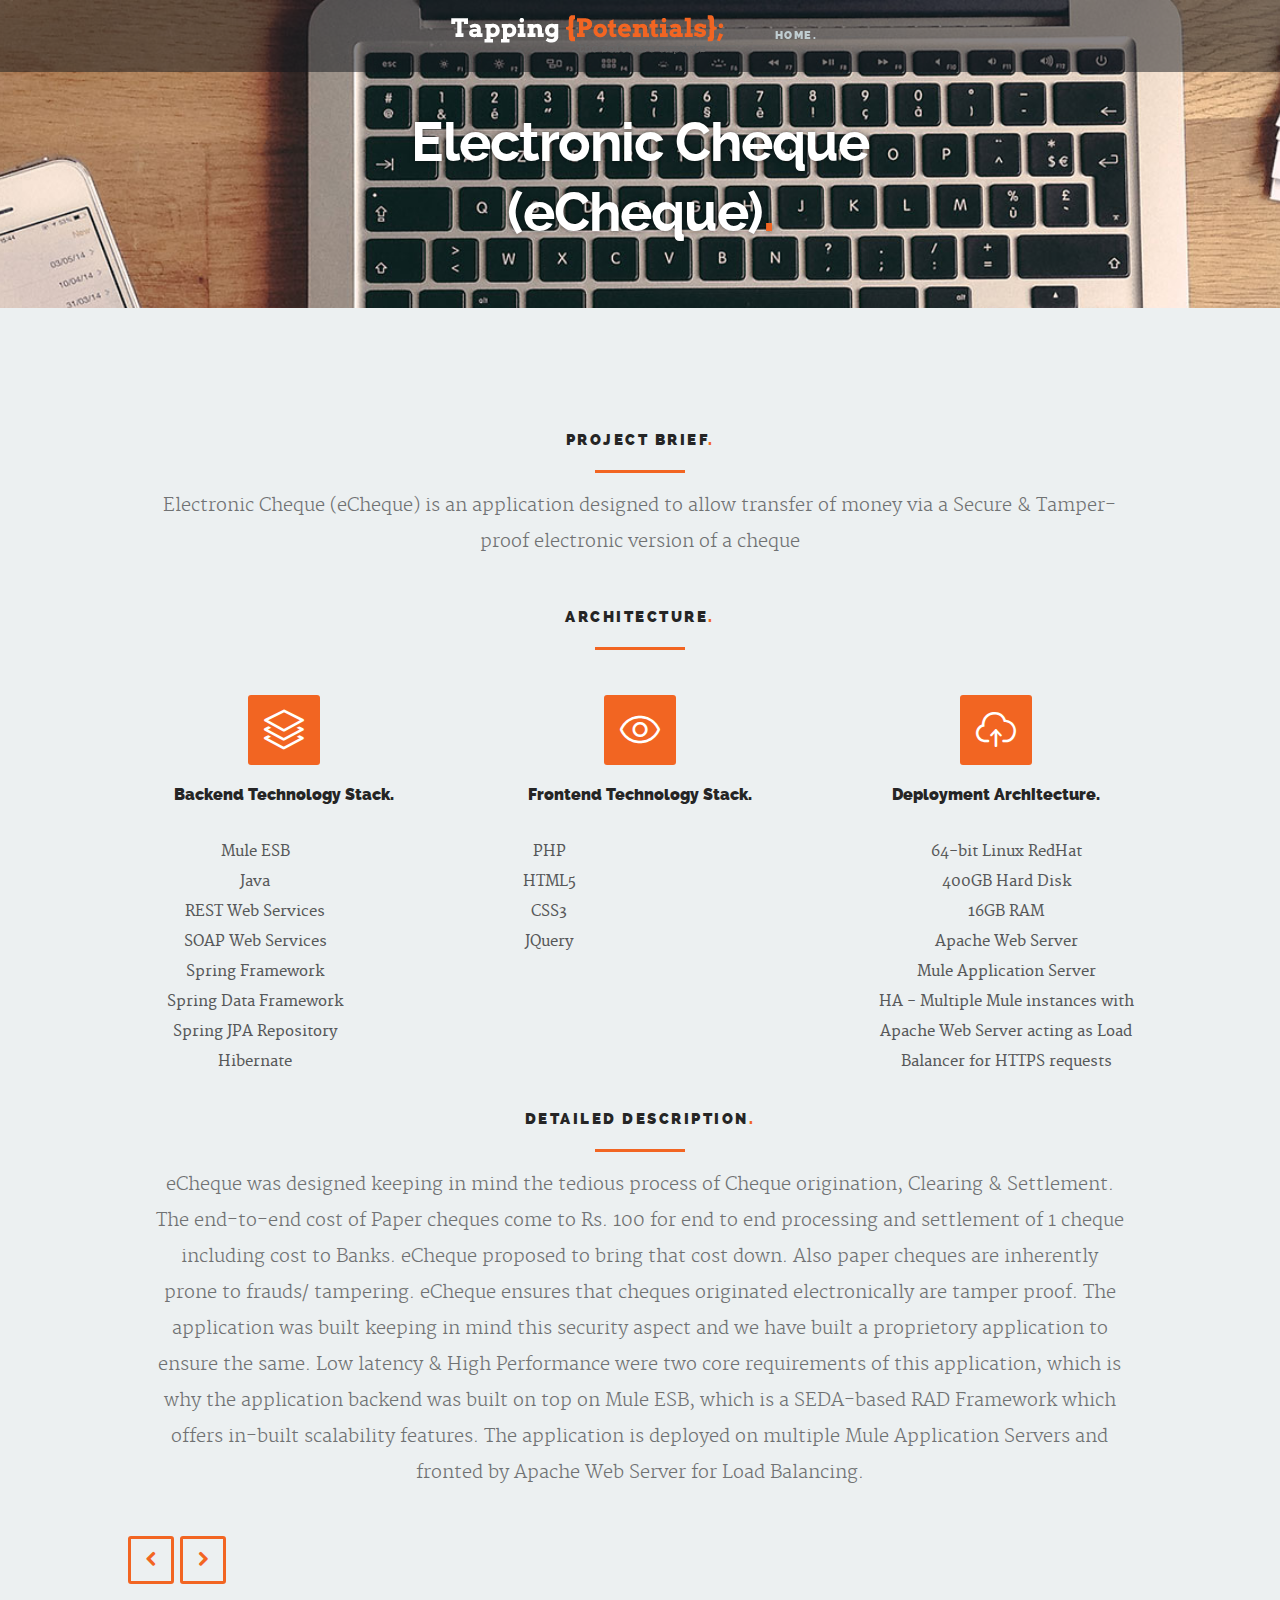
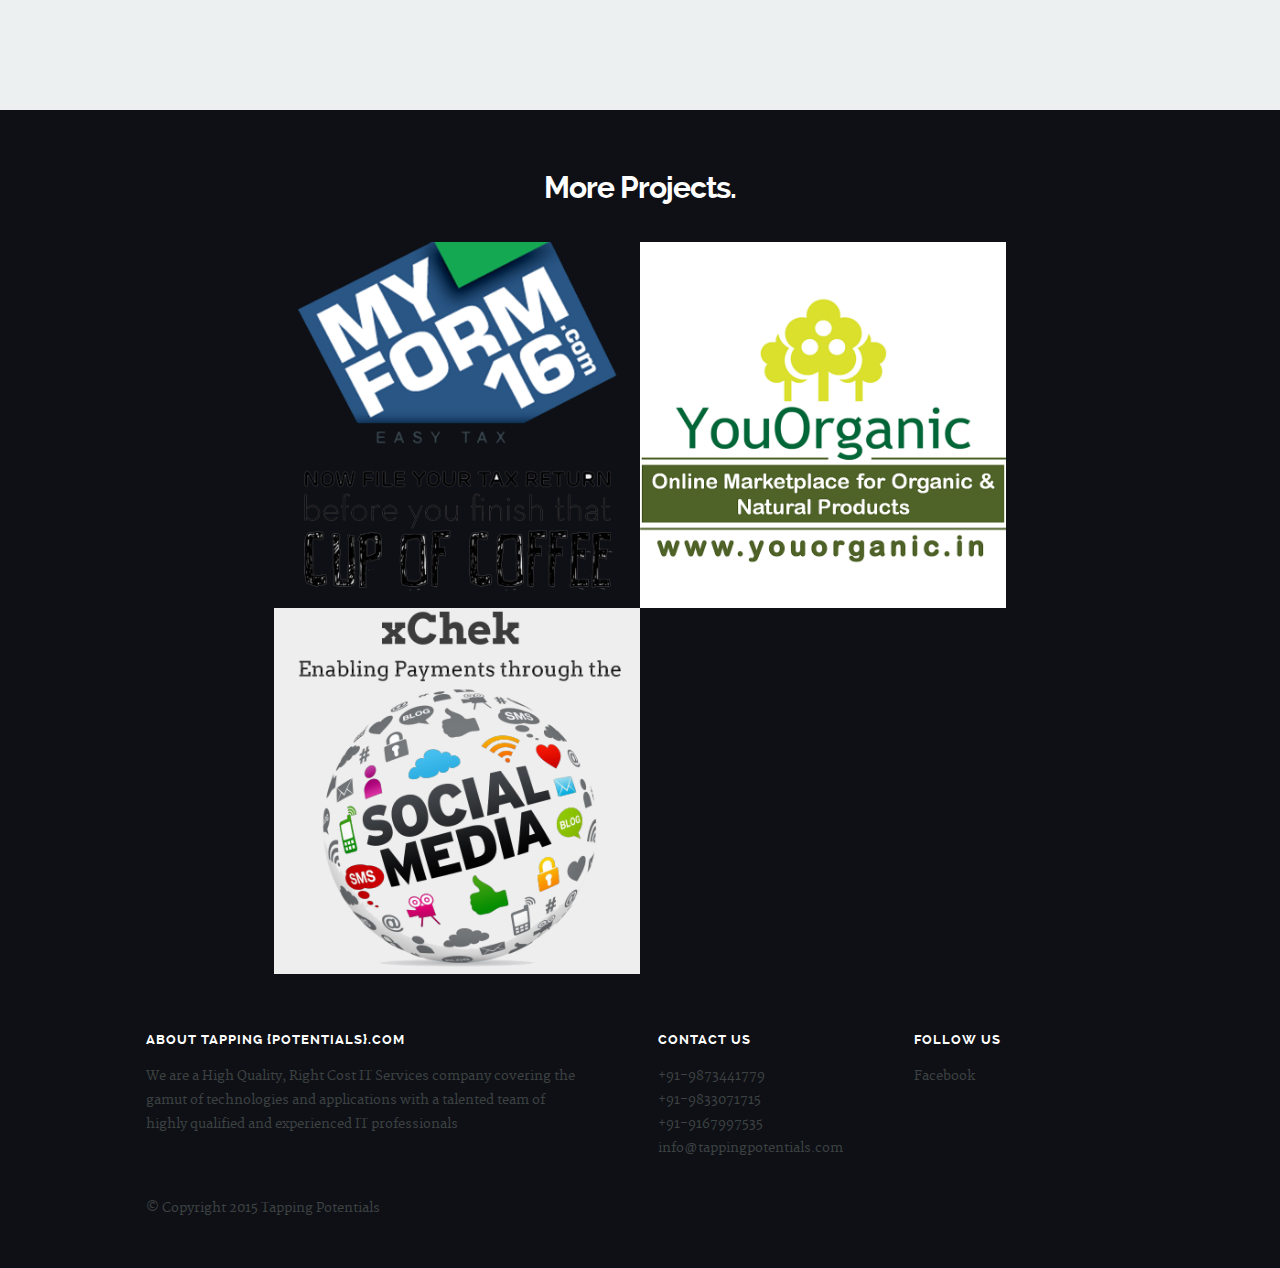
==== commit 7a64e0fc: "updated content" ====
--- a/portfolio-echeque.html
+++ b/portfolio-echeque.html
@@ -230,11 +230,11 @@
 	               <div class="item-wrap">
 
 	                  <a href="portfolio-youorganic.html">
-                        <img src="images/portfolio/youorganic.png" alt="YouOrganic.in">                      
+                        <img src="images/portfolio/youorganic_logo.png" alt="YouOrganic.in">                      
                         <div class="overlay">
                         	<div class="portfolio-item-meta">
           					      <h5>YouOrganic.in</h5>
-                              <p>Organic Products</p>
+                              <p>Online Marketplace for Organic & Natural Personal Care Products</p>
           					   </div>
                         </div>                        
                      </a>
